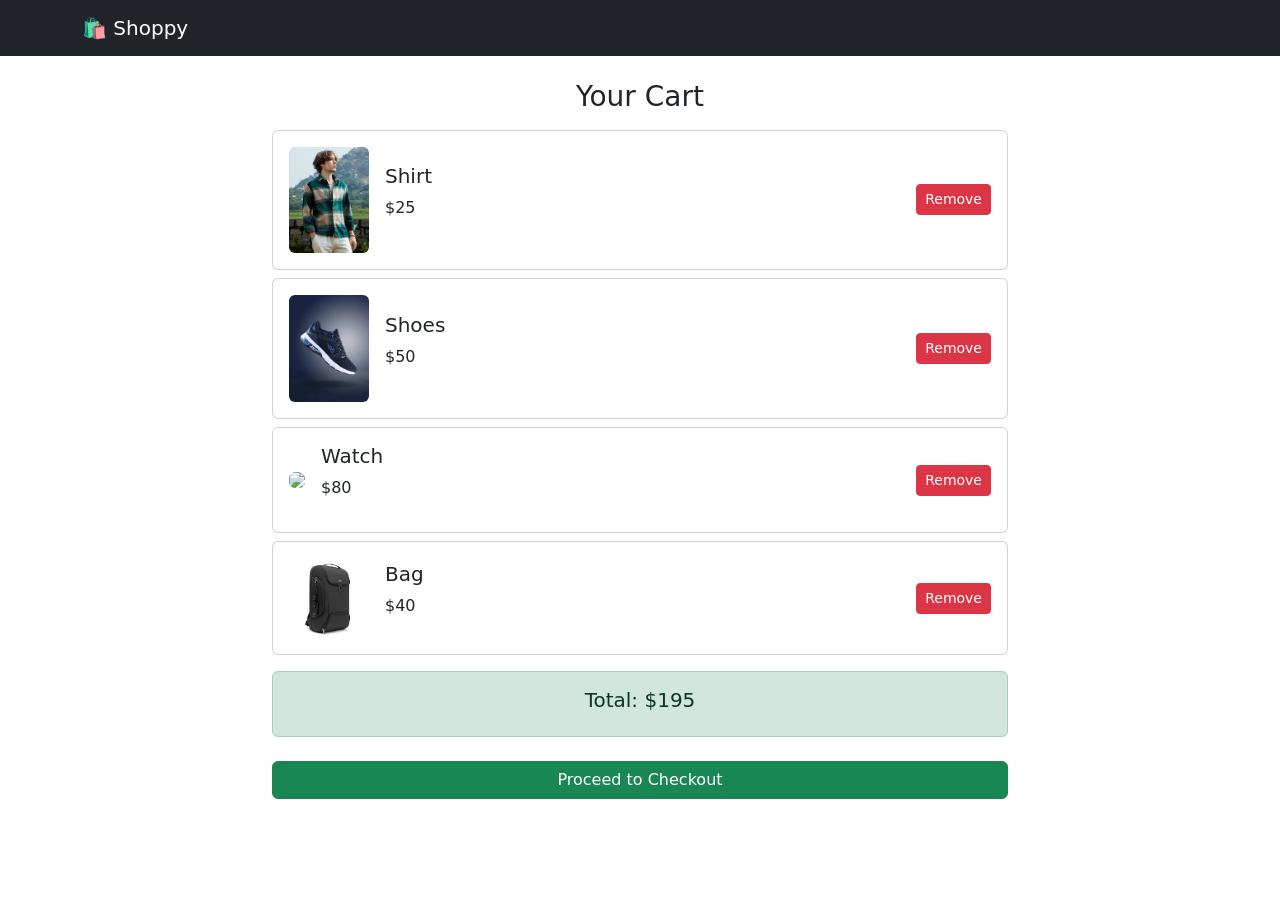
==== cart.html @ ec81486e "first commit" ====
<!DOCTYPE html>
<html lang="en">
<head>
<meta charset="UTF-8">
<meta name="viewport" content="width=device-width, initial-scale=1">
<title>Cart</title>

<link href="https://cdn.jsdelivr.net/npm/bootstrap@5.3.0/dist/css/bootstrap.min.css" rel="stylesheet">

<style>
  .remove-toggle {
    display: none;
  }

  .remove-toggle:checked + .card {
    display: none;
  }
</style>

</head>

<body>

<nav class="navbar navbar-dark bg-dark">
  <div class="container">
    <a class="navbar-brand" href="index.html">🛍 Shoppy</a>
  </div>
</nav>

<div class="container mt-4">

  <h3 class="text-center mb-3">Your Cart</h3>

  <div class="row justify-content-center">
    <div class="col-12 col-md-8">


      <input type="checkbox" id="remove1" class="remove-toggle">
      <div class="card p-3 mb-2 d-flex flex-row align-items-center">
        <img src="[data-uri]" class="img-fluid rounded" style="max-width: 80px;">
        <div class="ms-3 flex-grow-1">
          <h5>Shirt</h5>
          <p>$25</p>
        </div>
        <label for="remove1" class="btn btn-danger btn-sm">Remove</label>
      </div>


      <input type="checkbox" id="remove2" class="remove-toggle">
      <div class="card p-3 mb-2 d-flex flex-row align-items-center">
        <img src="[data-uri]" class="img-fluid rounded" style="max-width: 80px;">
        <div class="ms-3 flex-grow-1">
          <h5>Shoes</h5>
          <p>$50</p>
        </div>
        <label for="remove2" class="btn btn-danger btn-sm">Remove</label>
      </div>

    
      <input type="checkbox" id="remove3" class="remove-toggle">
      <div class="card p-3 mb-2 d-flex flex-row align-items-center">
        <img src="https://encrypted-tbn0.gstatic.com/images?q=tbn:ANd9GcTMvLu1X7R8BuessWRLGNRdZgkGURn08P3NnA&s" class="img-fluid rounded" style="max-width: 80px;">
        <div class="ms-3 flex-grow-1">
          <h5>Watch</h5>
          <p>$80</p>
        </div>
        <label for="remove3" class="btn btn-danger btn-sm">Remove</label>
      </div>

  
      <input type="checkbox" id="remove4" class="remove-toggle">
      <div class="card p-3 mb-2 d-flex flex-row align-items-center">
        <img src="[data-uri]" class="img-fluid rounded" style="max-width: 80px;">
        <div class="ms-3 flex-grow-1">
          <h5>Bag</h5>
          <p>$40</p>
        </div>
        <label for="remove4" class="btn btn-danger btn-sm">Remove</label>
      </div>


      <div class="alert alert-success mt-3 text-center">
        <h5>Total: $195</h5>
      </div>

      <div class="text-center mt-4">
        <a href="checkout.html" class="btn btn-success w-100">Proceed to Checkout</a>
      </div>

    </div>
  </div>

</div>

</body>
</html>
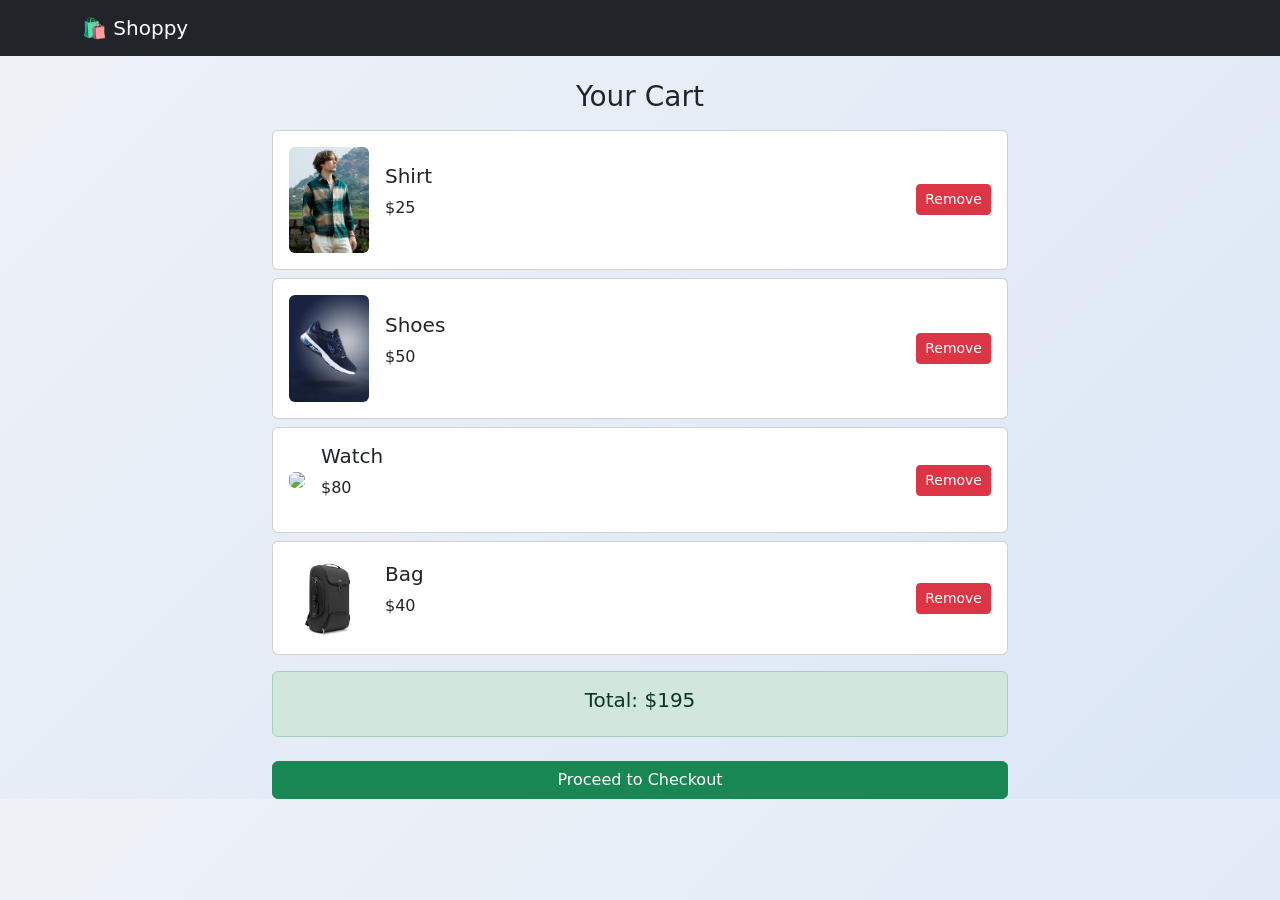
==== commit 5e89761b: "second commit" ====
--- a/cart.html
+++ b/cart.html
@@ -4,10 +4,11 @@
 <meta charset="UTF-8">
 <meta name="viewport" content="width=device-width, initial-scale=1">
 <title>Cart</title>
+<link rel="stylesheet" href="styles.css">
 
 <link href="https://cdn.jsdelivr.net/npm/bootstrap@5.3.0/dist/css/bootstrap.min.css" rel="stylesheet">
 
-<style>
+<!-- <style>
   .remove-toggle {
     display: none;
   }
@@ -15,7 +16,7 @@
   .remove-toggle:checked + .card {
     display: none;
   }
-</style>
+</style> -->
 
 </head>
 
--- a/styles.css
+++ b/styles.css
@@ -0,0 +1,21 @@
+body {
+  background: linear-gradient(135deg, #eef2f7, #dbe6f6);
+}
+
+.card {
+  border: none;
+  border-radius: 12px;
+  transition:0.3s;
+}
+
+
+.btn {
+  border-radius: 25px;}
+
+  .remove-toggle {
+    display: none;
+  }
+
+  .remove-toggle:checked + .card {
+    display: none;
+  }
